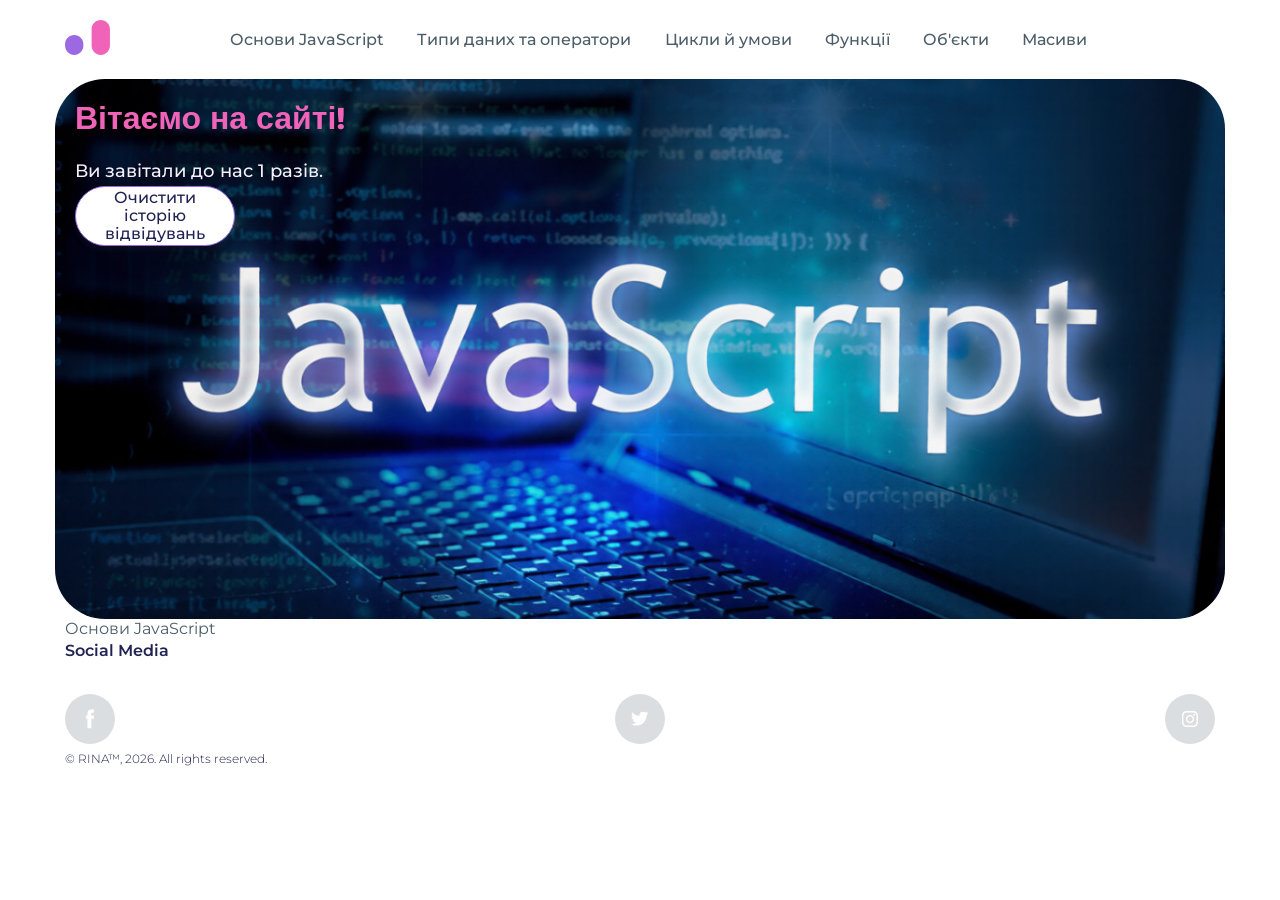
==== hw24.html @ fbbaa0dc "create project" ====
<!DOCTYPE html>
<html lang="uk">

<head>
    <meta charset="UTF-8">
    <meta name="viewport" content="width=device-width, initial-scale=1.0">
    <link rel="preconnect" href="https://fonts.googleapis.com">
    <link rel="preconnect" href="https://fonts.gstatic.com" crossorigin>
    <link href="https://fonts.googleapis.com/css2?family=Montserrat:ital,wght@0,100..900;1,100..900&display=swap"
        rel="stylesheet">
    <link href="https://fonts.googleapis.com/css2?family=Work+Sans:ital,wght@0,100..900;1,100..900&display=swap"
        rel="stylesheet">
    <link rel="stylesheet" href="css/main.css">
    <link rel="icon" type="image/x-icon" href="./assets/img/favicon.webp">
    <title>JavaScript in BEETROOT</title>
    <!-- 1 In Head (лічильник) -->
    <!-- <script src="./js/main.js"></script> -->
     <script src="./js/counter.js" defer></script>
</head>

<body>
    <header class="header">
        <div class="header__container container">
            <div class="header__body">
                <a href="./index.html" class="header__logo logo">
                    <svg width="45" height="35" class="logo__icon">
                        <use xlink:href="./assets/img/svg/sprite.svg#icon-logo"></use>
                    </svg>
                </a>
                <nav class="header__nav nav">
                    <input type="checkbox" id="nav-burger" class="nav__burger burger">
                    <label for="nav-burger" class="burger__img"></label>
                    <ul class="header__menu menu">
                        <li class="menu__item"><a href="#" class="menu__link">Основи JavaScript</a></li>
                        <li class="menu__item"><a href="#" class="menu__link">Типи даних та оператори</a></li>
                        <li class="menu__item"><a href="#" class="menu__link">Цикли й умови</a></li>
                        <li class="menu__item"><a href="#" class="menu__link">Функції</a></li>
                        <li class="menu__item"><a href="#" class="menu__link">Об'єкти</a></li>
                        <li class="menu__item"><a href="#" class="menu__link">Масиви</a></li>
                    </ul>
                </nav>
            </div>
        </div>
    </header>
    <main class="main-content">
        <div class="main__container container">
            <h1 class="main__title title">Вітаємо на сайті!</h1>
            <p class="main__text text">Ви завітали до нас <span id="visit-count">0</span> разів.</p>
            <button id="reset-btn" class="btn">Очистити історію відвідувань</button>
        </div>

        <!-- 2 In Body -->
        <!-- <script>
            let a = 5;
            console.log(a);
        </script> -->
    </main>

    <footer>
        <div class="container">
            <nav class="footer__col">
                <ul class="footer__nav-list">
                    <li><a href="#" class="footer__nav__link">Основи JavaScript</a></li>

                </ul>
            </nav>
            <div class="footer__col footer__col--social">
                <h3 class="footer__col-title">Social Media</h3>
                <ul class="footer__list_icons">
                    <li class="footer__list__item"><a href="https://www.facebook.com/profile.php?id=100030133403496" class="footer__link">
                            <svg width="9" height="20" class="footer__icon">
                                <use xlink:href="./assets/img/svg/sprite.svg#icon-facebook"></use>
                            </svg>
                        </a></li>
                    <li class="footer__list__item"><a href="#" class="footer__link"><svg width="18" height="15"
                                class="footer__icon">
                                <use xlink:href="./assets/img/svg/sprite.svg#icon-twitter"></use>
                            </svg></a></li>
                    <li class="footer__list__item"><a href="#" class="footer__link"><svg width="16" height="16"
                                class="footer__icon">
                                <use xlink:href="./assets/img/svg/sprite.svg#icon-instagram"></use>
                            </svg></a></li>
                </ul>
            </div>
            <small class="footer__copyright">
                &copy; RINA™, 2026. All rights reserved.
            </small>
        </div>
    </footer>
    <!-- 3 Before <body> -->
    <script type="module" src="./js/main_24.js"></script>
</body>

</html>
---- css/main.css ----
.btn {
  display: inline-flex;
  align-items: center;
  justify-content: space-between;
  gap: 20px;
  font-family: "Montserrat", sans-serif;
  font-size: 0.75rem;
  line-height: 1.1;
  font-weight: 500;
  color: #fff;
  width: 160px;
  height: 60px;
  box-shadow: 0px 5px 5px 0px rgba(75, 93, 104, 0.1019607843);
  cursor: url("../assets/img/cursor.png"), pointer;
  border: 1px solid transparent;
}
@media screen and (max-width: 992px) {
  .btn {
    max-width: 150px;
    height: 50px;
    gap: 10px;
  }
}
@media screen and (max-width: 576px) {
  .btn {
    max-width: 130px;
    height: 40px;
    gap: 5px;
  }
}

.btn:hover, .btn:focus {
  box-shadow: 0px 5px 5px 0px rgba(75, 93, 104, 0.102);
}
.btn:hover {
  box-shadow: 0px 5px 5px 0px rgba(75, 93, 104, 0.5);
  transform: translateY(-1px);
  transform: scale(1.1);
}

* {
  margin: 0;
  padding: 0;
  box-sizing: border-box;
}

ul,
ol {
  list-style: none;
  margin: 0;
  padding: 0;
}

a {
  text-decoration: none;
}

html,
body {
  font-family: "Montserrat", sans-serif;
  font-size: 16px;
}
@media screen and (max-width: 992px) {
  html,
  body {
    font-size: 14px;
  }
}
@media screen and (max-width: 576px) {
  html,
  body {
    font-size: 12px;
  }
}

.container {
  max-width: 1170px;
  margin: 0 auto;
  padding: 0 10px;
}
@media screen and (max-width: 992px) {
  .container {
    max-width: 900px;
  }
}
@media screen and (max-width: 576px) {
  .container {
    max-width: 500px;
  }
}

.header {
  padding: 20px 0;
}
.header__body {
  display: flex;
  justify-content: space-between;
  align-items: center;
}

.logo {
  display: inline-block;
  transition: transform 0.3s ease;
}
.logo__icon {
  width: 45px;
  height: 35px;
  --trans-small: translateX(0);
  --trans-big: translateX(0);
  --color1: #9c69e2;
  --color2: #f063b8;
}
.logo__icon .path-small,
.logo__icon .path-big {
  transform-box: fill-box;
  transform-origin: center;
}
.logo:hover, .logo:focus {
  transform: scale(1.1);
  cursor: url("../assets/img/cursor.png"), pointer;
}
.logo:hover .logo__icon, .logo:focus .logo__icon {
  --color1: #f063b8;
  --color2: #9c69e2;
  --trans-small: translateX(24px);
  --trans-big: translateX(-24px);
}

.nav {
  flex-grow: 1;
}
@media screen and (max-width: 768px) {
  .nav {
    order: 2;
    flex-grow: 0;
  }
}

.menu {
  display: flex;
  justify-content: flex-start;
  align-items: center;
  gap: 2.6vw;
  padding-left: 120px;
}
@media screen and (max-width: 768px) {
  .menu {
    position: absolute;
    right: 0;
    top: 100px;
    opacity: 0;
    flex-direction: column;
    background-color: #9c69e2;
    padding: 0 0;
    transition: all 0.5s;
    width: 100%;
    gap: 0;
    opacity: 0;
    z-index: 999;
  }
}
@media screen and (max-width: 768px) {
  .menu__item {
    padding: 10px 0;
    border-bottom: 1px solid #fff;
    width: 100%;
    text-align: center;
  }
}
.menu__link {
  font-size: 1rem;
  line-height: 1.6;
  font-weight: 500;
  color: #4b5d68;
  position: relative;
}
@media screen and (max-width: 768px) {
  .menu__link {
    color: #f6f0fd;
  }
}
.menu__link::after {
  content: "";
  position: absolute;
  bottom: -5px;
  left: -10px;
  transform: translateX(-50%);
  width: 0;
  height: 1px;
  background-color: #8a40ee;
  opacity: 0;
  transition: all 0.4s;
}
.menu__link:hover, .menu__link:focus {
  color: #8a40ee;
  cursor: url("../assets/img/cursor.png"), pointer;
}
.menu__link:hover::after, .menu__link:focus::after {
  background-color: #8a40ee;
  opacity: 1;
  width: 75%;
  left: 50%;
}

.burger {
  display: none;
}
@media screen and (max-width: 768px) {
  .burger:checked ~ .menu {
    opacity: 1;
    right: 0;
  }
  .burger:checked ~ .burger__img {
    transform: rotate(587deg);
    transition: all 0.4s;
  }
  .burger:checked ~ .burger__img::before {
    opacity: 0;
  }
  .burger:checked ~ .burger__img::after {
    top: 0;
    transform: rotate(90deg);
  }
}
.burger__img {
  display: none;
  cursor: pointer;
}
@media screen and (max-width: 768px) {
  .burger__img {
    display: inline-block;
    position: relative;
    top: -3px;
    width: 34px;
    height: 2px;
    background-color: #9c69e2;
  }
  .burger__img::before, .burger__img::after {
    content: "";
    position: absolute;
    width: 100%;
    height: 2px;
    background-color: #9c69e2;
    top: 10px;
  }
  .burger__img::after {
    top: -10px;
  }
}

.btn {
  color: #212353;
  font-size: 1rem;
  border: 1px solid #9c69e2;
  padding: 16px 23px;
  border-radius: 50px;
  background-color: #fff;
}
@media screen and (max-width: 992px) {
  .btn {
    padding: 14px 20px;
  }
}
@media screen and (max-width: 576px) {
  .btn {
    padding: 8px 12px;
  }
}
.btn__icon {
  stroke: #9c69e2;
  fill: none;
}
.btn:hover, .btn:focus {
  color: #fff;
  background-color: #9c69e2;
}
.btn:hover .btn__icon, .btn:focus .btn__icon {
  stroke: #fff;
}
.btn--pink {
  color: #fff;
  background: #f063b8;
  border: none;
  justify-content: center;
}
.btn--pink:hover, .btn--pink:focus {
  background: #eb4bab;
}

.title {
  font-family: "Work Sans", sans-serif;
  vertical-align: middle;
  color: #f063b8;
}

.text {
  font-family: "Montserrat", sans-serif;
  color: #f6f0fd;
  font-size: 1.125rem;
  line-height: 1.6;
  font-weight: 500;
}

.main__container {
  background: url("../assets/img/bg_main.jpg");
  background-size: cover;
  background-position: center;
  height: 60vh;
  border-radius: 50px;
  padding-left: 20px;
  padding-right: 20px;
}
.main__title, .main__text {
  padding-top: 20px;
}

.footer {
  padding: 120px 0;
}
@media screen and (max-width: 992px) {
  .footer {
    padding: 0;
    margin-top: 40px;
    margin-bottom: 40px;
  }
}
@media screen and (max-width: 576px) {
  .footer {
    margin-top: 20px;
    margin-bottom: 20px;
  }
}
.footer__heading {
  display: flex;
  justify-content: space-between;
  align-items: center;
  margin-bottom: 100px;
}
@media screen and (max-width: 992px) {
  .footer__heading {
    flex-wrap: wrap;
    gap: 10px;
    margin-bottom: 50px;
  }
}
@media screen and (max-width: 576px) {
  .footer__heading {
    margin-bottom: 30px;
  }
}
.footer__title {
  font-size: 2.5rem;
  line-height: 1.3;
  font-weight: 700;
  margin-bottom: 20px;
}
@media screen and (max-width: 992px) {
  .footer__title {
    margin-bottom: 10px;
  }
}
.footer__subtitle {
  font-size: 1.125rem;
  line-height: 1.6;
  font-weight: 500;
  color: #4b5d68;
}
.footer__actions {
  display: flex;
  justify-content: space-between;
  align-items: center;
  gap: 30px;
}
@media screen and (max-width: 992px) {
  .footer__actions {
    gap: 15px;
  }
}
.footer__main {
  display: flex;
  justify-content: space-between;
  align-items: baseline;
  flex-wrap: wrap;
  margin-bottom: 100px;
}
@media screen and (max-width: 992px) {
  .footer__main {
    margin-bottom: 70px;
  }
}
@media screen and (max-width: 576px) {
  .footer__main {
    flex-direction: column;
    align-items: flex-start;
    gap: 10px;
  }
}
.footer__logo_wrapper {
  display: flex;
  justify-content: flex-start;
  align-items: center;
  gap: 20px;
  margin-bottom: 60px;
}
@media screen and (max-width: 992px) {
  .footer__logo_wrapper {
    margin-bottom: 40px;
  }
}
@media screen and (max-width: 576px) {
  .footer__logo_wrapper {
    margin-bottom: 20px;
  }
}
.footer__brand-name {
  font-size: 1.25rem;
  line-height: 1.6;
  font-weight: 600;
}
.footer__address {
  max-width: 300px;
  font-style: normal;
}
.footer__col-title {
  font-size: 1rem;
  line-height: 1.6;
  font-weight: 600;
  vertical-align: middle;
  color: #212353;
  margin-bottom: 30px;
}
@media screen and (max-width: 992px) {
  .footer__col-title {
    margin-bottom: 20px;
  }
}
@media screen and (max-width: 576px) {
  .footer__col-title {
    margin-bottom: 10px;
  }
}
.footer__nav__link {
  color: #4b5d68;
}
.footer__nav__link:hover, .footer__nav__link:focus {
  color: #8a40ee;
  cursor: url("../assets/img/cursor.png"), pointer;
}
.footer__link {
  display: inline-block;
  width: 50px;
  height: 50px;
  border-radius: 50%;
  background-color: rgba(75, 93, 104, 0.201);
  position: relative;
}
.footer__link:hover, .footer__link:focus {
  cursor: url("../assets/img/cursor.png"), pointer;
}
.footer__icon {
  position: absolute;
  left: 50%;
  top: 50%;
  transform: translateX(-50%) translateY(-50%);
  fill: #fff;
}
.footer__list__item:nth-child(3n+1):hover .footer__link, .footer__list__item:nth-child(3n+1):focus .footer__link {
  background: transparent;
  border: 1px solid #3b5998;
}
.footer__list__item:nth-child(3n+1):hover .footer__icon, .footer__list__item:nth-child(3n+1):focus .footer__icon {
  fill: #3b5998;
}
.footer__list__item:nth-child(3n+2):hover .footer__link, .footer__list__item:nth-child(3n+2):focus .footer__link {
  background: transparent;
  border: 1px solid #00acee;
}
.footer__list__item:nth-child(3n+2):hover .footer__icon, .footer__list__item:nth-child(3n+2):focus .footer__icon {
  fill: #00acee;
}
.footer__list__item:nth-child(3n+3):hover .footer__link, .footer__list__item:nth-child(3n+3):focus .footer__link {
  background: transparent;
  border: 1px solid #c13584;
}
.footer__list__item:nth-child(3n+3):hover .footer__icon, .footer__list__item:nth-child(3n+3):focus .footer__icon {
  fill: #c13584;
}
.footer__list_icons {
  display: flex;
  justify-content: space-between;
  align-items: center;
  gap: 15px;
}
@media screen and (max-width: 992px) {
  .footer__list_icons {
    gap: 5px;
  }
}
.footer__copyright {
  width: 275px;
  display: inline-block;
  color: #212353;
  font-size: 0.75rem;
  line-height: 1.8;
  font-weight: 300;
  letter-spacing: 1%;
  vertical-align: middle;
}

.address-info {
  color: #212353;
}
.address-info__text {
  font-size: 1rem;
  line-height: 1.8;
  font-weight: 500;
  letter-spacing: 1%;
  margin-bottom: 10px;
}
.address-info__link {
  color: #212353;
  font-size: 1rem;
  line-height: 1.8;
  font-weight: 400;
  letter-spacing: 1%;
  margin-bottom: 10px;
}
.address-info__link:hover, .address-info__link:focus {
  cursor: url("../assets/img/cursor.png"), pointer;
  color: #8a40ee;
}/*# sourceMappingURL=main.css.map */
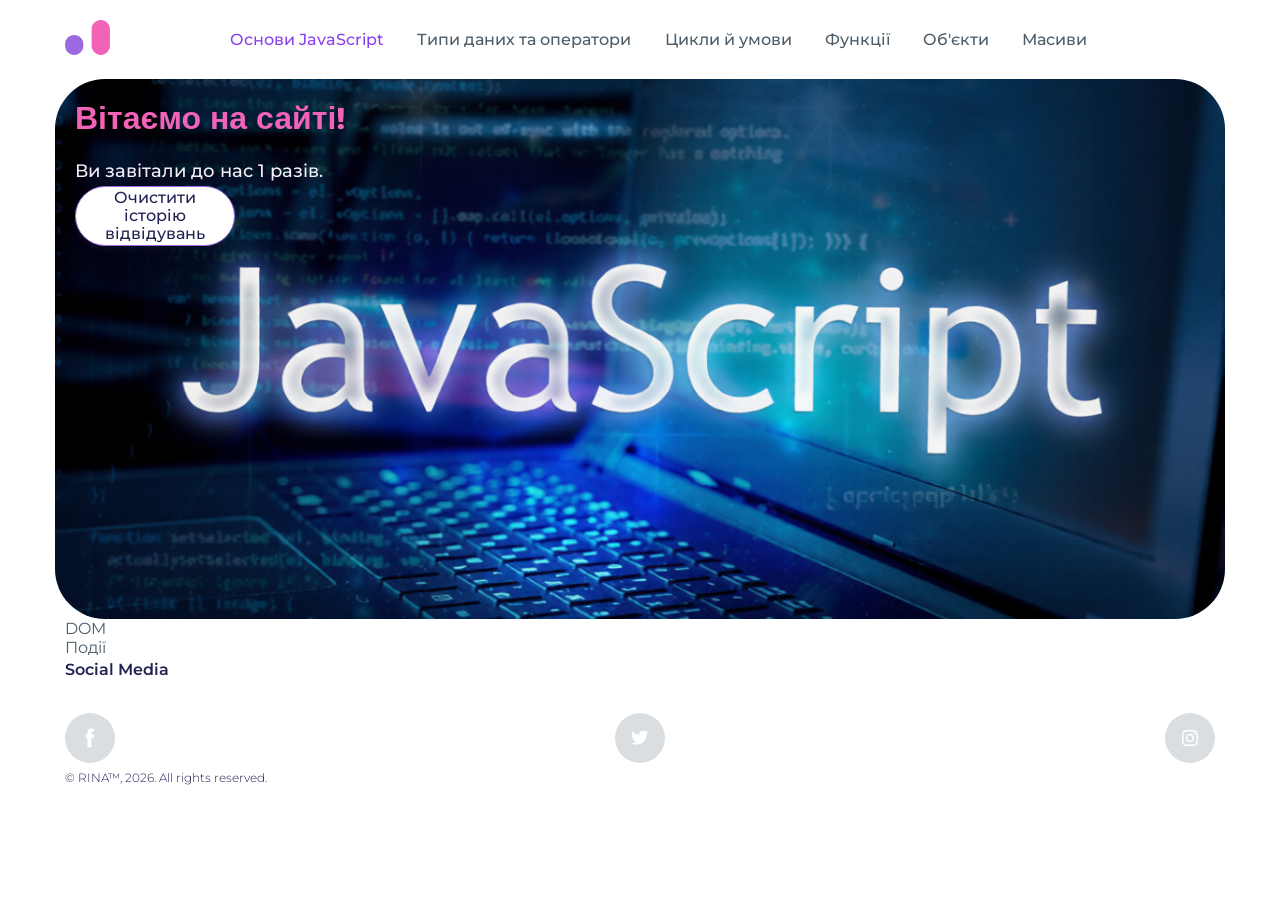
==== commit a013c35f: "add hw_25" ====
--- a/hw24.html
+++ b/hw24.html
@@ -12,10 +12,10 @@
         rel="stylesheet">
     <link rel="stylesheet" href="css/main.css">
     <link rel="icon" type="image/x-icon" href="./assets/img/favicon.webp">
-    <title>JavaScript in BEETROOT</title>
+    <title>Основи JavaScript </title>
     <!-- 1 In Head (лічильник) -->
     <!-- <script src="./js/main.js"></script> -->
-     <script src="./js/counter.js" defer></script>
+    <script src="./js/counter.js" defer></script>
 </head>
 
 <body>
@@ -31,12 +31,12 @@
                     <input type="checkbox" id="nav-burger" class="nav__burger burger">
                     <label for="nav-burger" class="burger__img"></label>
                     <ul class="header__menu menu">
-                        <li class="menu__item"><a href="#" class="menu__link">Основи JavaScript</a></li>
-                        <li class="menu__item"><a href="#" class="menu__link">Типи даних та оператори</a></li>
-                        <li class="menu__item"><a href="#" class="menu__link">Цикли й умови</a></li>
-                        <li class="menu__item"><a href="#" class="menu__link">Функції</a></li>
-                        <li class="menu__item"><a href="#" class="menu__link">Об'єкти</a></li>
-                        <li class="menu__item"><a href="#" class="menu__link">Масиви</a></li>
+                        <li class="menu__item"><a href="#" class="menu__link active__link">Основи JavaScript</a></li>
+                        <li class="menu__item"><a href="./hw25.html" class="menu__link">Типи даних та оператори</a></li>
+                        <li class="menu__item"><a href="./hw26.html" class="menu__link">Цикли й умови</a></li>
+                        <li class="menu__item"><a href="./hw27.html" class="menu__link">Функції</a></li>
+                        <li class="menu__item"><a href="./hw28.html" class="menu__link">Об'єкти</a></li>
+                        <li class="menu__item"><a href="./hw29.html" class="menu__link">Масиви</a></li>
                     </ul>
                 </nav>
             </div>
@@ -60,14 +60,16 @@
         <div class="container">
             <nav class="footer__col">
                 <ul class="footer__nav-list">
-                    <li><a href="#" class="footer__nav__link">Основи JavaScript</a></li>
+                    <li><a href="#" class="footer__nav__link">DOM</a></li>
+                    <li><a href="#" class="footer__nav__link">Події</a></li>
 
                 </ul>
             </nav>
             <div class="footer__col footer__col--social">
                 <h3 class="footer__col-title">Social Media</h3>
                 <ul class="footer__list_icons">
-                    <li class="footer__list__item"><a href="https://www.facebook.com/profile.php?id=100030133403496" class="footer__link">
+                    <li class="footer__list__item"><a href="https://www.facebook.com/profile.php?id=100030133403496"
+                            class="footer__link">
                             <svg width="9" height="20" class="footer__icon">
                                 <use xlink:href="./assets/img/svg/sprite.svg#icon-facebook"></use>
                             </svg>
--- a/css/main.css
+++ b/css/main.css
@@ -202,6 +202,10 @@
   left: 50%;
 }
 
+.active__link {
+  color: #8a40ee;
+}
+
 .burger {
   display: none;
 }
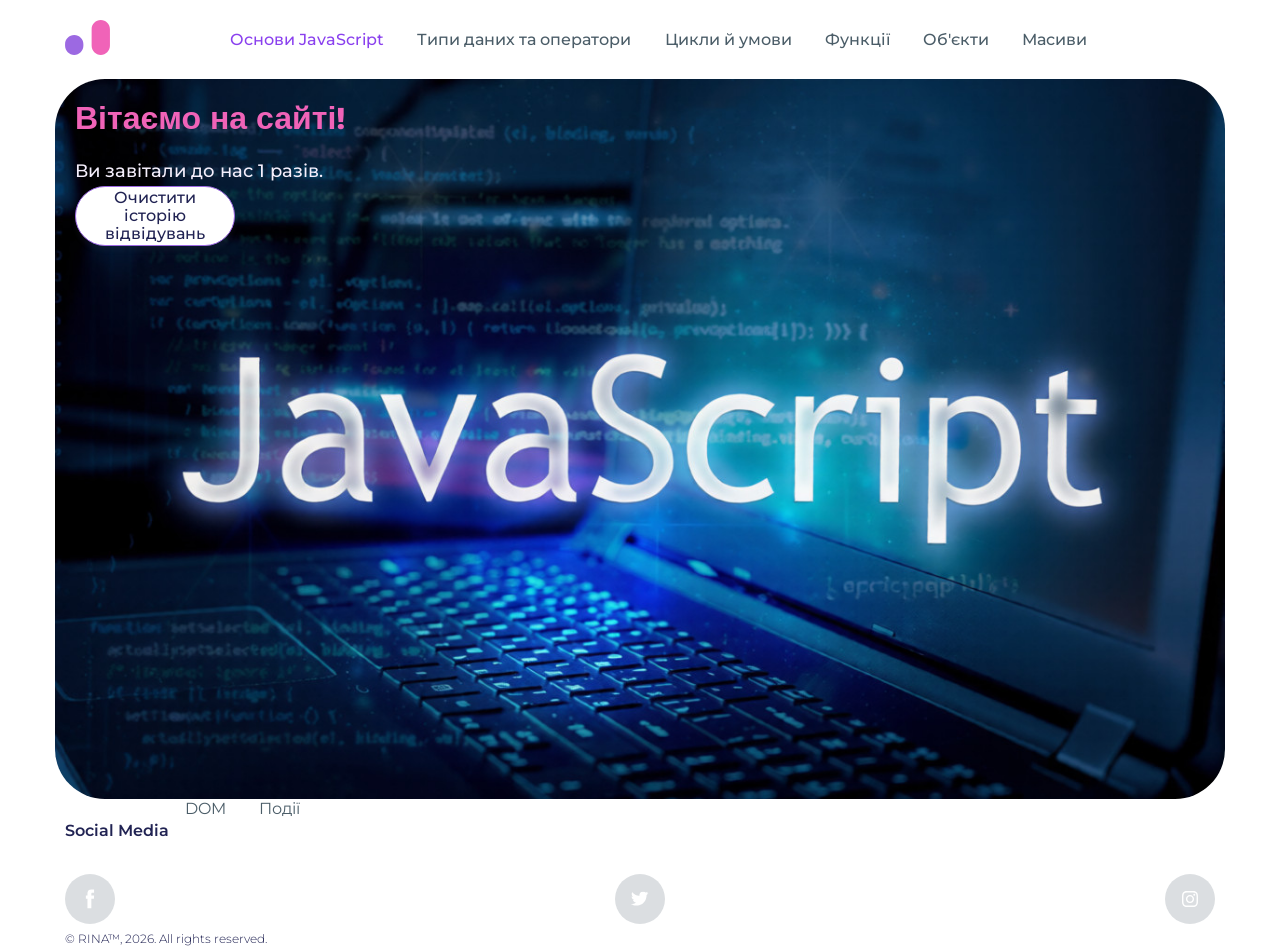
==== commit 010fc27f: "add hw30" ====
--- a/hw24.html
+++ b/hw24.html
@@ -59,9 +59,9 @@
     <footer>
         <div class="container">
             <nav class="footer__col">
-                <ul class="footer__nav-list">
-                    <li><a href="#" class="footer__nav__link">DOM</a></li>
-                    <li><a href="#" class="footer__nav__link">Події</a></li>
+                <ul class="footer__nav-list menu">
+                    <li><a href="./hw30.html" class="footer__nav__link">DOM</a></li>
+                    <li><a href="./hw31.html" class="footer__nav__link">Події</a></li>
 
                 </ul>
             </nav>
--- a/css/main.css
+++ b/css/main.css
@@ -49,6 +49,12 @@
   list-style: none;
   margin: 0;
   padding: 0;
+}
+
+.listSongs {
+  list-style-type: decimal;
+  color: #f063b8;
+  padding: 30px;
 }
 
 a {
@@ -309,7 +315,7 @@
   background: url("../assets/img/bg_main.jpg");
   background-size: cover;
   background-position: center;
-  height: 60vh;
+  height: 80vh;
   border-radius: 50px;
   padding-left: 20px;
   padding-right: 20px;
